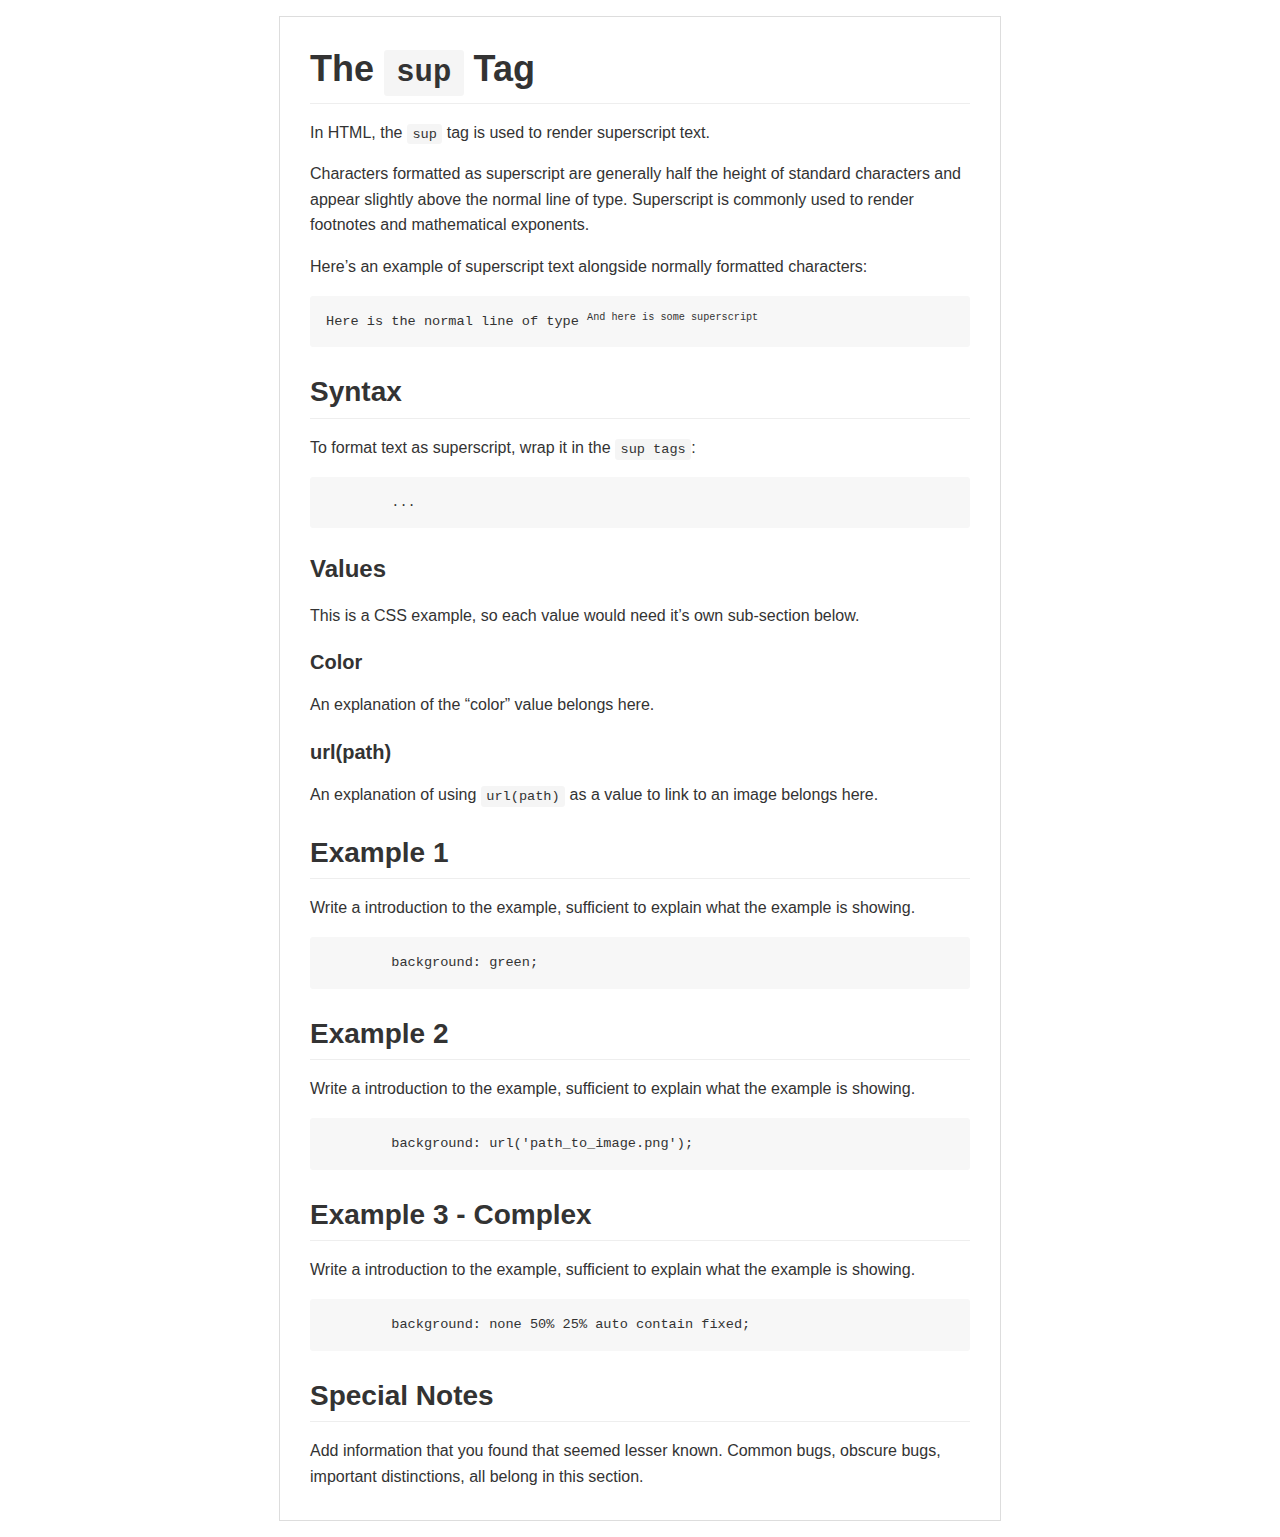
==== team-project-2-encyclopedia-entries/apt-vine-snake-entry-2.html @ 9e6259c0 "Test commit" ====
<!DOCTYPE html><html><head><meta charset="utf-8"><style>body {
  width: 45em;
  border: 1px solid #ddd;
  outline: 1300px solid #fff;
  margin: 16px auto;
}

body .markdown-body
{
  padding: 30px;
}

@font-face {
  font-family: fontawesome-mini;
  src: url([data-uri]) format('woff');
}

@font-face {
  font-family: octicons-anchor;
  src: url([data-uri]) format('woff');
}

.markdown-body {
  font-family: sans-serif;
  -ms-text-size-adjust: 100%;
  -webkit-text-size-adjust: 100%;
  color: #333333;
  overflow: hidden;
  font-family: "Helvetica Neue", Helvetica, "Segoe UI", Arial, freesans, sans-serif;
  font-size: 16px;
  line-height: 1.6;
  word-wrap: break-word;
}

.markdown-body a {
  background: transparent;
}

.markdown-body a:active,
.markdown-body a:hover {
  outline: 0;
}

.markdown-body b,
.markdown-body strong {
  font-weight: bold;
}

.markdown-body mark {
  background: #ff0;
  color: #000;
  font-style: italic;
  font-weight: bold;
}

.markdown-body sub,
.markdown-body sup {
  font-size: 75%;
  line-height: 0;
  position: relative;
  vertical-align: baseline;
}
.markdown-body sup {
  top: -0.5em;
}
.markdown-body sub {
  bottom: -0.25em;
}

.markdown-body h1 {
  font-size: 2em;
  margin: 0.67em 0;
}

.markdown-body img {
  border: 0;
}

.markdown-body hr {
  -moz-box-sizing: content-box;
  box-sizing: content-box;
  height: 0;
}

.markdown-body pre {
  overflow: auto;
}

.markdown-body code,
.markdown-body kbd,
.markdown-body pre,
.markdown-body samp {
  font-family: monospace, monospace;
  font-size: 1em;
}

.markdown-body input {
  color: inherit;
  font: inherit;
  margin: 0;
}

.markdown-body html input[disabled] {
  cursor: default;
}

.markdown-body input {
  line-height: normal;
}

.markdown-body input[type="checkbox"] {
  box-sizing: border-box;
  padding: 0;
}

.markdown-body table {
  border-collapse: collapse;
  border-spacing: 0;
}

.markdown-body td,
.markdown-body th {
  padding: 0;
}

.markdown-body .codehilitetable {
  border: 0;
  border-spacing: 0;
}

.markdown-body .codehilitetable tr {
  border: 0;
}

.markdown-body .codehilitetable pre,
.markdown-body .codehilitetable div.codehilite {
  margin: 0;
}

.markdown-body .linenos,
.markdown-body .code,
.markdown-body .codehilitetable td {
  border: 0;
  padding: 0;
}

.markdown-body td:not(.linenos) .linenodiv {
  padding: 0 !important;
}

.markdown-body .code {
  width: 100%;
}

.markdown-body .linenos div pre,
.markdown-body .linenodiv pre,
.markdown-body .linenodiv {
  border: 0;
  -webkit-border-radius: 0;
  -moz-border-radius: 0;
  border-radius: 0;
  -webkit-border-top-left-radius: 3px;
  -webkit-border-bottom-left-radius: 3px;
  -moz-border-radius-topleft: 3px;
  -moz-border-radius-bottomleft: 3px;
  border-top-left-radius: 3px;
  border-bottom-left-radius: 3px;
}

.markdown-body .code div pre,
.markdown-body .code div {
  border: 0;
  -webkit-border-radius: 0;
  -moz-border-radius: 0;
  border-radius: 0;
  -webkit-border-top-right-radius: 3px;
  -webkit-border-bottom-right-radius: 3px;
  -moz-border-radius-topright: 3px;
  -moz-border-radius-bottomright: 3px;
  border-top-right-radius: 3px;
  border-bottom-right-radius: 3px;
}

.markdown-body * {
  -moz-box-sizing: border-box;
  box-sizing: border-box;
}

.markdown-body input {
  font: 13px Helvetica, arial, freesans, clean, sans-serif, "Segoe UI Emoji", "Segoe UI Symbol";
  line-height: 1.4;
}

.markdown-body a {
  color: #4183c4;
  text-decoration: none;
}

.markdown-body a:hover,
.markdown-body a:focus,
.markdown-body a:active {
  text-decoration: underline;
}

.markdown-body hr {
  height: 0;
  margin: 15px 0;
  overflow: hidden;
  background: transparent;
  border: 0;
  border-bottom: 1px solid #ddd;
}

.markdown-body hr:before,
.markdown-body hr:after {
  display: table;
  content: " ";
}

.markdown-body hr:after {
  clear: both;
}

.markdown-body h1,
.markdown-body h2,
.markdown-body h3,
.markdown-body h4,
.markdown-body h5,
.markdown-body h6 {
  margin-top: 15px;
  margin-bottom: 15px;
  line-height: 1.1;
}

.markdown-body h1 {
  font-size: 30px;
}

.markdown-body h2 {
  font-size: 21px;
}

.markdown-body h3 {
  font-size: 16px;
}

.markdown-body h4 {
  font-size: 14px;
}

.markdown-body h5 {
  font-size: 12px;
}

.markdown-body h6 {
  font-size: 11px;
}

.markdown-body blockquote {
  margin: 0;
}

.markdown-body ul,
.markdown-body ol {
  padding: 0;
  margin-top: 0;
  margin-bottom: 0;
}

.markdown-body ol ol,
.markdown-body ul ol {
  list-style-type: lower-roman;
}

.markdown-body ul ul ol,
.markdown-body ul ol ol,
.markdown-body ol ul ol,
.markdown-body ol ol ol {
  list-style-type: lower-alpha;
}

.markdown-body dd {
  margin-left: 0;
}

.markdown-body code,
.markdown-body pre,
.markdown-body samp {
  font-family: Consolas, "Liberation Mono", Menlo, Courier, monospace;
  font-size: 12px;
}

.markdown-body pre {
  margin-top: 0;
  margin-bottom: 0;
}

.markdown-body kbd {
  background-color: #e7e7e7;
  background-image: -moz-linear-gradient(#fefefe, #e7e7e7);
  background-image: -webkit-linear-gradient(#fefefe, #e7e7e7);
  background-image: linear-gradient(#fefefe, #e7e7e7);
  background-repeat: repeat-x;
  border-radius: 2px;
  border: 1px solid #cfcfcf;
  color: #000;
  padding: 3px 5px;
  line-height: 10px;
  font: 11px Consolas, "Liberation Mono", Menlo, Courier, monospace;
  display: inline-block;
}

.markdown-body>*:first-child {
  margin-top: 0 !important;
}

.markdown-body>*:last-child {
  margin-bottom: 0 !important;
}

.markdown-body .headeranchor-link {
  position: absolute;
  top: 0;
  bottom: 0;
  left: 0;
  display: block;
  padding-right: 6px;
  padding-left: 30px;
  margin-left: -30px;
}

.markdown-body .headeranchor-link:focus {
  outline: none;
}

.markdown-body h1,
.markdown-body h2,
.markdown-body h3,
.markdown-body h4,
.markdown-body h5,
.markdown-body h6 {
  position: relative;
  margin-top: 1em;
  margin-bottom: 16px;
  font-weight: bold;
  line-height: 1.4;
}

.markdown-body h1 .headeranchor,
.markdown-body h2 .headeranchor,
.markdown-body h3 .headeranchor,
.markdown-body h4 .headeranchor,
.markdown-body h5 .headeranchor,
.markdown-body h6 .headeranchor {
  display: none;
  color: #000;
  vertical-align: middle;
}

.markdown-body h1:hover .headeranchor-link,
.markdown-body h2:hover .headeranchor-link,
.markdown-body h3:hover .headeranchor-link,
.markdown-body h4:hover .headeranchor-link,
.markdown-body h5:hover .headeranchor-link,
.markdown-body h6:hover .headeranchor-link {
  height: 1em;
  padding-left: 8px;
  margin-left: -30px;
  line-height: 1;
  text-decoration: none;
}

.markdown-body h1:hover .headeranchor-link .headeranchor,
.markdown-body h2:hover .headeranchor-link .headeranchor,
.markdown-body h3:hover .headeranchor-link .headeranchor,
.markdown-body h4:hover .headeranchor-link .headeranchor,
.markdown-body h5:hover .headeranchor-link .headeranchor,
.markdown-body h6:hover .headeranchor-link .headeranchor {
  display: inline-block;
}

.markdown-body h1 {
  padding-bottom: 0.3em;
  font-size: 2.25em;
  line-height: 1.2;
  border-bottom: 1px solid #eee;
}

.markdown-body h2 {
  padding-bottom: 0.3em;
  font-size: 1.75em;
  line-height: 1.225;
  border-bottom: 1px solid #eee;
}

.markdown-body h3 {
  font-size: 1.5em;
  line-height: 1.43;
}

.markdown-body h4 {
  font-size: 1.25em;
}

.markdown-body h5 {
  font-size: 1em;
}

.markdown-body h6 {
  font-size: 1em;
  color: #777;
}

.markdown-body p,
.markdown-body blockquote,
.markdown-body ul,
.markdown-body ol,
.markdown-body dl,
.markdown-body table,
.markdown-body pre,
.markdown-body .admonition {
  margin-top: 0;
  margin-bottom: 16px;
}

.markdown-body hr {
  height: 4px;
  padding: 0;
  margin: 16px 0;
  background-color: #e7e7e7;
  border: 0 none;
}

.markdown-body ul,
.markdown-body ol {
  padding-left: 2em;
}

.markdown-body ul ul,
.markdown-body ul ol,
.markdown-body ol ol,
.markdown-body ol ul {
  margin-top: 0;
  margin-bottom: 0;
}

.markdown-body li>p {
  margin-top: 16px;
}

.markdown-body dl {
  padding: 0;
}

.markdown-body dl dt {
  padding: 0;
  margin-top: 16px;
  font-size: 1em;
  font-style: italic;
  font-weight: bold;
}

.markdown-body dl dd {
  padding: 0 16px;
  margin-bottom: 16px;
}

.markdown-body blockquote {
  padding: 0 15px;
  color: #777;
  border-left: 4px solid #ddd;
}

.markdown-body blockquote>:first-child {
  margin-top: 0;
}

.markdown-body blockquote>:last-child {
  margin-bottom: 0;
}

.markdown-body table {
  display: block;
  width: 100%;
  overflow: auto;
  word-break: normal;
  word-break: keep-all;
}

.markdown-body table th {
  font-weight: bold;
}

.markdown-body table th,
.markdown-body table td {
  padding: 6px 13px;
  border: 1px solid #ddd;
}

.markdown-body table tr {
  background-color: #fff;
  border-top: 1px solid #ccc;
}

.markdown-body table tr:nth-child(2n) {
  background-color: #f8f8f8;
}

.markdown-body img {
  max-width: 100%;
  -moz-box-sizing: border-box;
  box-sizing: border-box;
}

.markdown-body code,
.markdown-body samp {
  padding: 0;
  padding-top: 0.2em;
  padding-bottom: 0.2em;
  margin: 0;
  font-size: 85%;
  background-color: rgba(0,0,0,0.04);
  border-radius: 3px;
}

.markdown-body code:before,
.markdown-body code:after {
  letter-spacing: -0.2em;
  content: "\00a0";
}

.markdown-body pre>code {
  padding: 0;
  margin: 0;
  font-size: 100%;
  word-break: normal;
  white-space: pre;
  background: transparent;
  border: 0;
}

.markdown-body .codehilite {
  margin-bottom: 16px;
}

.markdown-body .codehilite pre,
.markdown-body pre {
  padding: 16px;
  overflow: auto;
  font-size: 85%;
  line-height: 1.45;
  background-color: #f7f7f7;
  border-radius: 3px;
}

.markdown-body .codehilite pre {
  margin-bottom: 0;
  word-break: normal;
}

.markdown-body pre {
  word-wrap: normal;
}

.markdown-body pre code {
  display: inline;
  max-width: initial;
  padding: 0;
  margin: 0;
  overflow: initial;
  line-height: inherit;
  word-wrap: normal;
  background-color: transparent;
  border: 0;
}

.markdown-body pre code:before,
.markdown-body pre code:after {
  content: normal;
}

/* Admonition */
.markdown-body .admonition {
  -webkit-border-radius: 3px;
  -moz-border-radius: 3px;
  position: relative;
  border-radius: 3px;
  border: 1px solid #e0e0e0;
  border-left: 6px solid #333;
  padding: 10px 10px 10px 30px;
}

.markdown-body .admonition table {
  color: #333;
}

.markdown-body .admonition p {
  padding: 0;
}

.markdown-body .admonition-title {
  font-weight: bold;
  margin: 0;
}

.markdown-body .admonition>.admonition-title {
  color: #333;
}

.markdown-body .attention>.admonition-title {
  color: #a6d796;
}

.markdown-body .caution>.admonition-title {
  color: #d7a796;
}

.markdown-body .hint>.admonition-title {
  color: #96c6d7;
}

.markdown-body .danger>.admonition-title {
  color: #c25f77;
}

.markdown-body .question>.admonition-title {
  color: #96a6d7;
}

.markdown-body .note>.admonition-title {
  color: #d7c896;
}

.markdown-body .admonition:before,
.markdown-body .attention:before,
.markdown-body .caution:before,
.markdown-body .hint:before,
.markdown-body .danger:before,
.markdown-body .question:before,
.markdown-body .note:before {
  font: normal normal 16px fontawesome-mini;
  -moz-osx-font-smoothing: grayscale;
  -webkit-user-select: none;
  -moz-user-select: none;
  -ms-user-select: none;
  user-select: none;
  line-height: 1.5;
  color: #333;
  position: absolute;
  left: 0;
  top: 0;
  padding-top: 10px;
  padding-left: 10px;
}

.markdown-body .admonition:before {
  content: "\f056\00a0";
  color: 333;
}

.markdown-body .attention:before {
  content: "\f058\00a0";
  color: #a6d796;
}

.markdown-body .caution:before {
  content: "\f06a\00a0";
  color: #d7a796;
}

.markdown-body .hint:before {
  content: "\f05a\00a0";
  color: #96c6d7;
}

.markdown-body .danger:before {
  content: "\f057\00a0";
  color: #c25f77;
}

.markdown-body .question:before {
  content: "\f059\00a0";
  color: #96a6d7;
}

.markdown-body .note:before {
  content: "\f040\00a0";
  color: #d7c896;
}

.markdown-body .admonition::after {
  content: normal;
}

.markdown-body .attention {
  border-left: 6px solid #a6d796;
}

.markdown-body .caution {
  border-left: 6px solid #d7a796;
}

.markdown-body .hint {
  border-left: 6px solid #96c6d7;
}

.markdown-body .danger {
  border-left: 6px solid #c25f77;
}

.markdown-body .question {
  border-left: 6px solid #96a6d7;
}

.markdown-body .note {
  border-left: 6px solid #d7c896;
}

.markdown-body .admonition>*:first-child {
  margin-top: 0 !important;
}

.markdown-body .admonition>*:last-child {
  margin-bottom: 0 !important;
}

/* progress bar*/
.markdown-body .progress {
  display: block;
  width: 300px;
  margin: 10px 0;
  height: 24px;
  -webkit-border-radius: 3px;
  -moz-border-radius: 3px;
  border-radius: 3px;
  background-color: #ededed;
  position: relative;
  box-shadow: inset -1px 1px 3px rgba(0, 0, 0, .1);
}

.markdown-body .progress-label {
  position: absolute;
  text-align: center;
  font-weight: bold;
  width: 100%; margin: 0;
  line-height: 24px;
  color: #333;
  text-shadow: 1px 1px 0 #fefefe, -1px -1px 0 #fefefe, -1px 1px 0 #fefefe, 1px -1px 0 #fefefe, 0 1px 0 #fefefe, 0 -1px 0 #fefefe, 1px 0 0 #fefefe, -1px 0 0 #fefefe, 1px 1px 2px #000;
  -webkit-font-smoothing: antialiased !important;
  white-space: nowrap;
  overflow: hidden;
}

.markdown-body .progress-bar {
  height: 24px;
  float: left;
  -webkit-border-radius: 3px;
  -moz-border-radius: 3px;
  border-radius: 3px;
  background-color: #96c6d7;
  box-shadow: inset 0 1px 0 rgba(255, 255, 255, .5), inset 0 -1px 0 rgba(0, 0, 0, .1);
  background-size: 30px 30px;
  background-image: -webkit-linear-gradient(
    135deg, rgba(255, 255, 255, .4) 27%,
    transparent 27%,
    transparent 52%, rgba(255, 255, 255, .4) 52%,
    rgba(255, 255, 255, .4) 77%,
    transparent 77%, transparent
  );
  background-image: -moz-linear-gradient(
    135deg,
    rgba(255, 255, 255, .4) 27%, transparent 27%,
    transparent 52%, rgba(255, 255, 255, .4) 52%,
    rgba(255, 255, 255, .4) 77%, transparent 77%,
    transparent
  );
  background-image: -ms-linear-gradient(
    135deg,
    rgba(255, 255, 255, .4) 27%, transparent 27%,
    transparent 52%, rgba(255, 255, 255, .4) 52%,
    rgba(255, 255, 255, .4) 77%, transparent 77%,
    transparent
  );
  background-image: -o-linear-gradient(
    135deg,
    rgba(255, 255, 255, .4) 27%, transparent 27%,
    transparent 52%, rgba(255, 255, 255, .4) 52%,
    rgba(255, 255, 255, .4) 77%, transparent 77%,
    transparent
  );
  background-image: linear-gradient(
    135deg,
    rgba(255, 255, 255, .4) 27%, transparent 27%,
    transparent 52%, rgba(255, 255, 255, .4) 52%,
    rgba(255, 255, 255, .4) 77%, transparent 77%,
    transparent
  );
}

.markdown-body .progress-100plus .progress-bar {
  background-color: #a6d796;
}

.markdown-body .progress-80plus .progress-bar {
  background-color: #c6d796;
}

.markdown-body .progress-60plus .progress-bar {
  background-color: #d7c896;
}

.markdown-body .progress-40plus .progress-bar {
  background-color: #d7a796;
}

.markdown-body .progress-20plus .progress-bar {
  background-color: #d796a6;
}

.markdown-body .progress-0plus .progress-bar {
  background-color: #c25f77;
}

.markdown-body .candystripe-animate .progress-bar{
  -webkit-animation: animate-stripes 3s linear infinite;
  -moz-animation: animate-stripes 3s linear infinite;
  animation: animate-stripes 3s linear infinite;
}

@-webkit-keyframes animate-stripes {
  0% {
    background-position: 0 0;
  }

  100% {
    background-position: 60px 0;
  }
}

@-moz-keyframes animate-stripes {
  0% {
    background-position: 0 0;
  }

  100% {
    background-position: 60px 0;
  }
}

@keyframes animate-stripes {
  0% {
    background-position: 0 0;
  }

  100% {
    background-position: 60px 0;
  }
}

.markdown-body .gloss .progress-bar {
  box-shadow:
    inset 0 4px 12px rgba(255, 255, 255, .7),
    inset 0 -12px 0 rgba(0, 0, 0, .05);
}

/* Multimarkdown Critic Blocks */
.markdown-body .critic_mark {
  background: #ff0;
}

.markdown-body .critic_delete {
  color: #c82829;
  text-decoration: line-through;
}

.markdown-body .critic_insert {
  color: #718c00 ;
  text-decoration: underline;
}

.markdown-body .critic_comment {
  color: #8e908c;
  font-style: italic;
}

.markdown-body .headeranchor {
  font: normal normal 16px octicons-anchor;
  line-height: 1;
  display: inline-block;
  text-decoration: none;
  -webkit-font-smoothing: antialiased;
  -moz-osx-font-smoothing: grayscale;
  -webkit-user-select: none;
  -moz-user-select: none;
  -ms-user-select: none;
  user-select: none;
}

.headeranchor:before {
  content: '\f05c';
}

.markdown-body .task-list-item {
  list-style-type: none;
}

.markdown-body .task-list-item+.task-list-item {
  margin-top: 3px;
}

.markdown-body .task-list-item input {
  margin: 0 4px 0.25em -20px;
  vertical-align: middle;
}

/* Media */
@media only screen and (min-width: 480px) {
  .markdown-body {
    font-size:14px;
  }
}

@media only screen and (min-width: 768px) {
  .markdown-body {
    font-size:16px;
  }
}

@media print {
  .markdown-body * {
    background: transparent !important;
    color: black !important;
    filter:none !important;
    -ms-filter: none !important;
  }

  .markdown-body {
    font-size:12pt;
    max-width:100%;
    outline:none;
    border: 0;
  }

  .markdown-body a,
  .markdown-body a:visited {
    text-decoration: underline;
  }

  .markdown-body .headeranchor-link {
    display: none;
  }

  .markdown-body a[href]:after {
    content: " (" attr(href) ")";
  }

  .markdown-body abbr[title]:after {
    content: " (" attr(title) ")";
  }

  .markdown-body .ir a:after,
  .markdown-body a[href^="javascript:"]:after,
  .markdown-body a[href^="#"]:after {
    content: "";
  }

  .markdown-body pre {
    white-space: pre;
    white-space: pre-wrap;
    word-wrap: break-word;
  }

  .markdown-body pre,
  .markdown-body blockquote {
    border: 1px solid #999;
    padding-right: 1em;
    page-break-inside: avoid;
  }

  .markdown-body .progress,
  .markdown-body .progress-bar {
    -moz-box-shadow: none;
    -webkit-box-shadow: none;
    box-shadow: none;
  }

  .markdown-body .progress {
    border: 1px solid #ddd;
  }

  .markdown-body .progress-bar {
    height: 22px;
    border-right: 1px solid #ddd;
  }

  .markdown-body tr,
  .markdown-body img {
    page-break-inside: avoid;
  }

  .markdown-body img {
    max-width: 100% !important;
  }

  .markdown-body p,
  .markdown-body h2,
  .markdown-body h3 {
    orphans: 3;
    widows: 3;
  }

  .markdown-body h2,
  .markdown-body h3 {
    page-break-after: avoid;
  }
}
</style><title>apt-vine-snake-entry-2</title></head><body><article class="markdown-body"><h1 id="the-sup-tag"><a name="user-content-the-sup-tag" href="#the-sup-tag" class="headeranchor-link" aria-hidden="true"><span class="headeranchor"></span></a>The <code>sup</code> Tag</h1>
<p>In HTML, the <code>sup</code> tag is used to render superscript text.</p>
<p>Characters formatted as superscript are generally half the height of standard characters and appear slightly above the normal line of type. Superscript is commonly used to render footnotes and mathematical exponents.</p>
<p>Here&rsquo;s an example of superscript text alongside normally formatted characters:<br />
<pre>Here is the normal line of type <sup>And here is some superscript</pre></p>
<h2 id="syntax"><a name="user-content-syntax" href="#syntax" class="headeranchor-link" aria-hidden="true"><span class="headeranchor"></span></a>Syntax</h2>
<p>To format text as superscript, wrap it in the <code>sup tags</code>:</p>
<pre><code>        ...
</code></pre>

<h3 id="values"><a name="user-content-values" href="#values" class="headeranchor-link" aria-hidden="true"><span class="headeranchor"></span></a>Values</h3>
<p>This is a CSS example, so each value would need it&rsquo;s own sub-section below.</p>
<h4 id="color"><a name="user-content-color" href="#color" class="headeranchor-link" aria-hidden="true"><span class="headeranchor"></span></a>Color</h4>
<p>An explanation of the &ldquo;color&rdquo; value belongs here.</p>
<h4 id="urlpath"><a name="user-content-urlpath" href="#urlpath" class="headeranchor-link" aria-hidden="true"><span class="headeranchor"></span></a>url(path)</h4>
<p>An explanation of using <code>url(path)</code> as a value to link to an image belongs here.</p>
<h2 id="example-1"><a name="user-content-example-1" href="#example-1" class="headeranchor-link" aria-hidden="true"><span class="headeranchor"></span></a>Example 1</h2>
<p>Write a introduction to the example, sufficient to explain what the example is showing.</p>
<pre><code>        background: green;
</code></pre>

<h2 id="example-2"><a name="user-content-example-2" href="#example-2" class="headeranchor-link" aria-hidden="true"><span class="headeranchor"></span></a>Example 2</h2>
<p>Write a introduction to the example, sufficient to explain what the example is showing.</p>
<pre><code>        background: url('path_to_image.png');
</code></pre>

<h2 id="example-3-complex"><a name="user-content-example-3-complex" href="#example-3-complex" class="headeranchor-link" aria-hidden="true"><span class="headeranchor"></span></a>Example 3 - Complex</h2>
<p>Write a introduction to the example, sufficient to explain what the example is showing.</p>
<pre><code>        background: none 50% 25% auto contain fixed;
</code></pre>

<h2 id="special-notes"><a name="user-content-special-notes" href="#special-notes" class="headeranchor-link" aria-hidden="true"><span class="headeranchor"></span></a>Special Notes</h2>
<p>Add information that you found that seemed lesser known. Common bugs, obscure bugs, important distinctions, all belong in this section.</p></article></body></html>
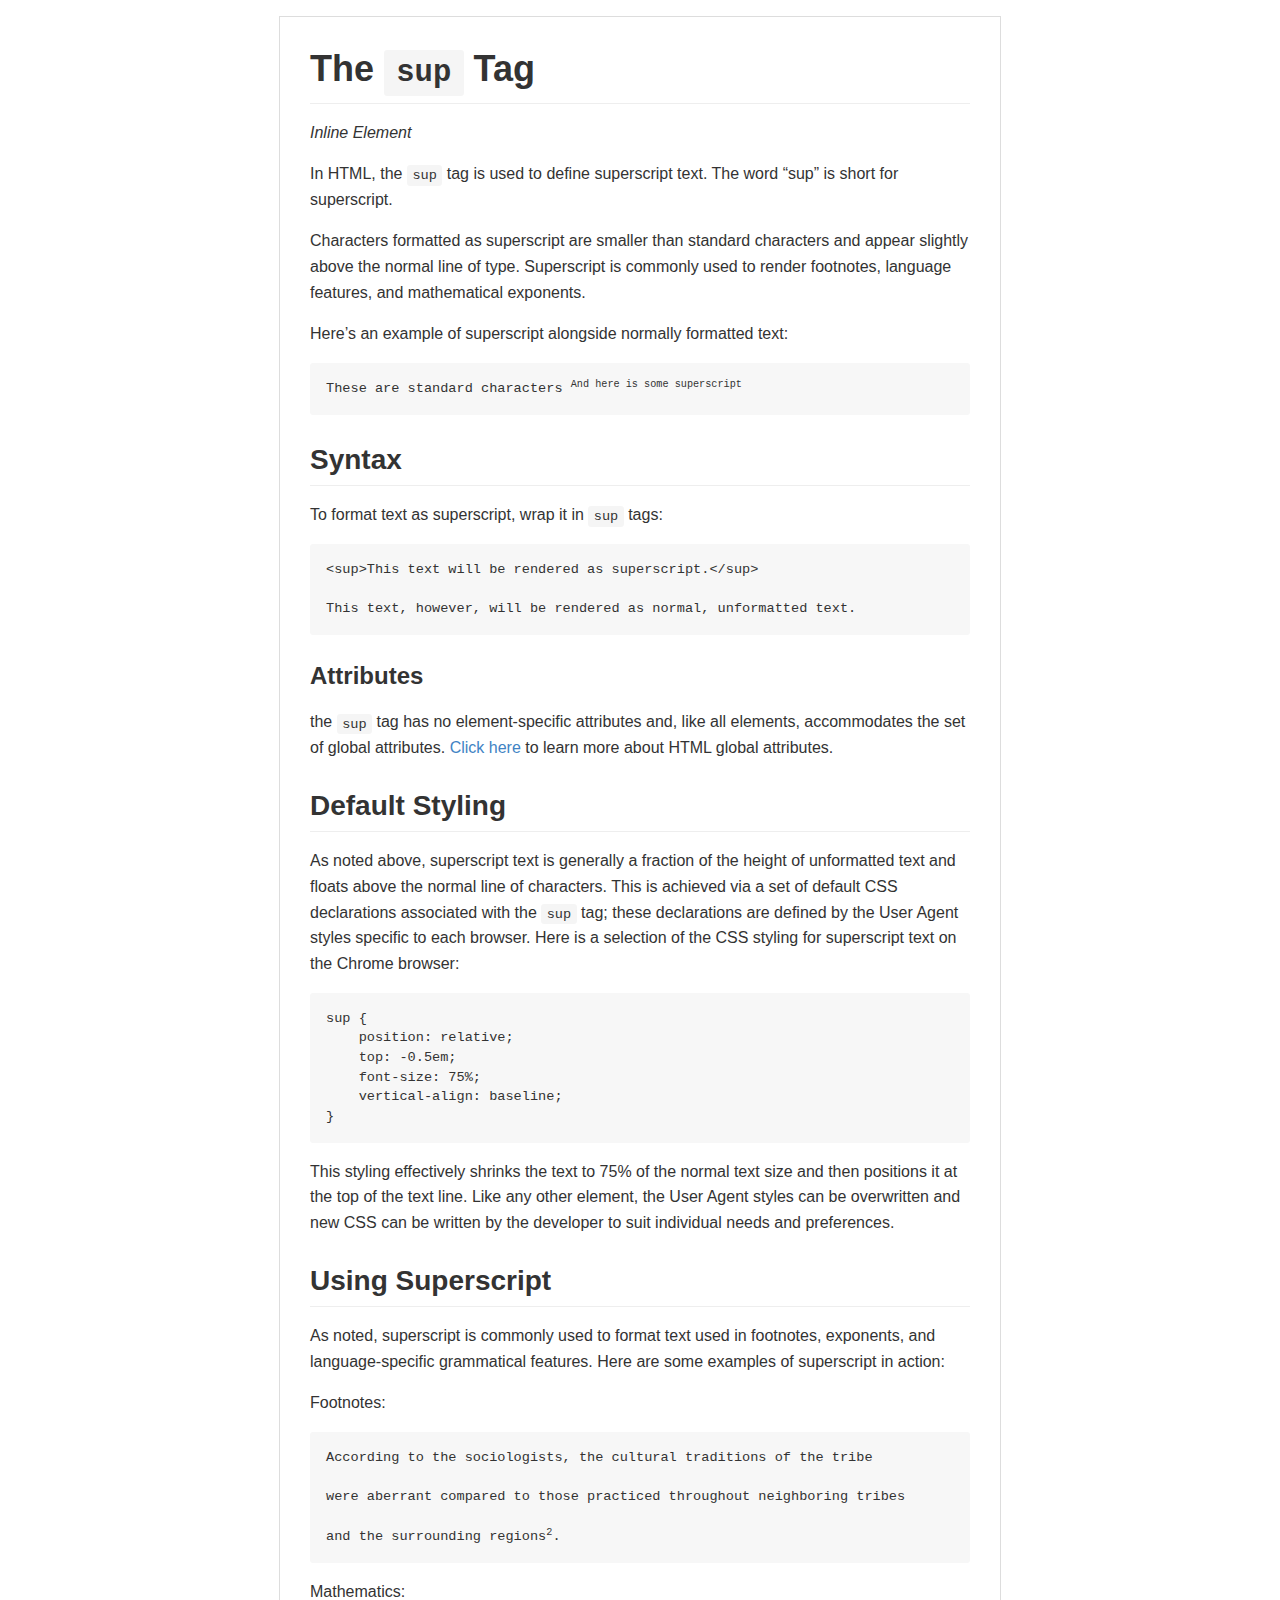
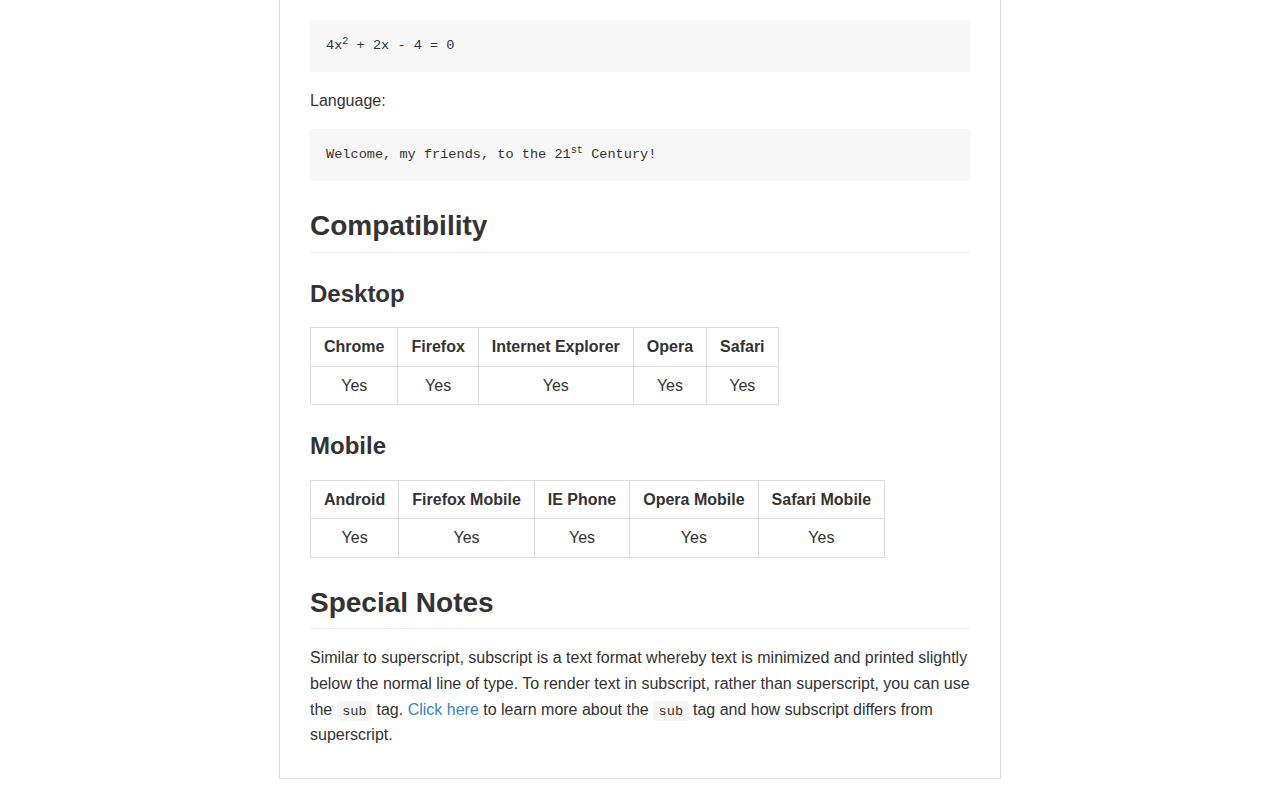
==== commit b44d7bf5: "Refine HTML and start on the CSS" ====
--- a/team-project-2-encyclopedia-entries/apt-vine-snake-entry-2.html
+++ b/team-project-2-encyclopedia-entries/apt-vine-snake-entry-2.html
@@ -1015,35 +1015,83 @@
   }
 }
 </style><title>apt-vine-snake-entry-2</title></head><body><article class="markdown-body"><h1 id="the-sup-tag"><a name="user-content-the-sup-tag" href="#the-sup-tag" class="headeranchor-link" aria-hidden="true"><span class="headeranchor"></span></a>The <code>sup</code> Tag</h1>
-<p>In HTML, the <code>sup</code> tag is used to render superscript text.</p>
-<p>Characters formatted as superscript are generally half the height of standard characters and appear slightly above the normal line of type. Superscript is commonly used to render footnotes and mathematical exponents.</p>
-<p>Here&rsquo;s an example of superscript text alongside normally formatted characters:<br />
-<pre>Here is the normal line of type <sup>And here is some superscript</pre></p>
+<p><em>Inline Element</em></p>
+<p>In HTML, the <code>sup</code> tag is used to define superscript text. The word &ldquo;sup&rdquo; is short for superscript.</p>
+<p>Characters formatted as superscript are smaller than standard characters and appear slightly above the normal line of type. Superscript is commonly used to render footnotes, language features, and mathematical exponents.</p>
+<p>Here&rsquo;s an example of superscript alongside normally formatted text:<br />
+<pre>These are standard characters <sup>And here is some superscript</pre></p>
 <h2 id="syntax"><a name="user-content-syntax" href="#syntax" class="headeranchor-link" aria-hidden="true"><span class="headeranchor"></span></a>Syntax</h2>
-<p>To format text as superscript, wrap it in the <code>sup tags</code>:</p>
-<pre><code>        ...
+<p>To format text as superscript, wrap it in <code>sup</code> tags:</p>
+<pre><code>&lt;sup&gt;This text will be rendered as superscript.&lt;/sup&gt;
+
+This text, however, will be rendered as normal, unformatted text.
 </code></pre>
 
-<h3 id="values"><a name="user-content-values" href="#values" class="headeranchor-link" aria-hidden="true"><span class="headeranchor"></span></a>Values</h3>
-<p>This is a CSS example, so each value would need it&rsquo;s own sub-section below.</p>
-<h4 id="color"><a name="user-content-color" href="#color" class="headeranchor-link" aria-hidden="true"><span class="headeranchor"></span></a>Color</h4>
-<p>An explanation of the &ldquo;color&rdquo; value belongs here.</p>
-<h4 id="urlpath"><a name="user-content-urlpath" href="#urlpath" class="headeranchor-link" aria-hidden="true"><span class="headeranchor"></span></a>url(path)</h4>
-<p>An explanation of using <code>url(path)</code> as a value to link to an image belongs here.</p>
-<h2 id="example-1"><a name="user-content-example-1" href="#example-1" class="headeranchor-link" aria-hidden="true"><span class="headeranchor"></span></a>Example 1</h2>
-<p>Write a introduction to the example, sufficient to explain what the example is showing.</p>
-<pre><code>        background: green;
+<h3 id="attributes"><a name="user-content-attributes" href="#attributes" class="headeranchor-link" aria-hidden="true"><span class="headeranchor"></span></a>Attributes</h3>
+<p>the <code>sup</code> tag has no element-specific attributes and, like all elements, accommodates the set of global attributes. <a href="#">Click here</a> to learn more about HTML global attributes.</p>
+<h2 id="default-styling"><a name="user-content-default-styling" href="#default-styling" class="headeranchor-link" aria-hidden="true"><span class="headeranchor"></span></a>Default Styling</h2>
+<p>As noted above, superscript text is generally a fraction of the height of unformatted text and floats above the normal line of characters. This is achieved via a set of default CSS declarations associated with the <code>sup</code> tag; these declarations are defined by the User Agent styles specific to each browser. Here is a selection of the CSS styling for superscript text on the Chrome browser:</p>
+<pre><code>sup {
+    position: relative;
+    top: -0.5em;
+    font-size: 75%;
+    vertical-align: baseline;
+}
 </code></pre>
 
-<h2 id="example-2"><a name="user-content-example-2" href="#example-2" class="headeranchor-link" aria-hidden="true"><span class="headeranchor"></span></a>Example 2</h2>
-<p>Write a introduction to the example, sufficient to explain what the example is showing.</p>
-<pre><code>        background: url('path_to_image.png');
-</code></pre>
-
-<h2 id="example-3-complex"><a name="user-content-example-3-complex" href="#example-3-complex" class="headeranchor-link" aria-hidden="true"><span class="headeranchor"></span></a>Example 3 - Complex</h2>
-<p>Write a introduction to the example, sufficient to explain what the example is showing.</p>
-<pre><code>        background: none 50% 25% auto contain fixed;
-</code></pre>
-
+<p>This styling effectively shrinks the text to 75% of the normal text size and then positions it at the top of the text line. Like any other element, the User Agent styles can be overwritten and new CSS can be written by the developer to suit individual needs and preferences.</p>
+<h2 id="using-superscript"><a name="user-content-using-superscript" href="#using-superscript" class="headeranchor-link" aria-hidden="true"><span class="headeranchor"></span></a>Using Superscript</h2>
+<p>As noted, superscript is commonly used to format text used in footnotes, exponents, and language-specific grammatical features. Here are some examples of superscript in action:</p>
+<p>Footnotes:<br />
+<pre>According to the sociologists, the cultural traditions of the tribe<br />
+were aberrant compared to those practiced throughout neighboring tribes<br />
+and the surrounding regions<sup>2</sup>.</pre></p>
+<p>Mathematics:<br />
+<pre>4x<sup>2</sup> + 2x - 4 = 0</pre></p>
+<p>Language:<br />
+<pre>Welcome, my friends, to the 21<sup>st</sup> Century!</pre></p>
+<h2 id="compatibility"><a name="user-content-compatibility" href="#compatibility" class="headeranchor-link" aria-hidden="true"><span class="headeranchor"></span></a>Compatibility</h2>
+<h3 id="desktop"><a name="user-content-desktop" href="#desktop" class="headeranchor-link" aria-hidden="true"><span class="headeranchor"></span></a>Desktop</h3>
+<table>
+<thead>
+<tr>
+<th align="center">Chrome</th>
+<th align="center">Firefox</th>
+<th align="center">Internet Explorer</th>
+<th align="center">Opera</th>
+<th align="center">Safari</th>
+</tr>
+</thead>
+<tbody>
+<tr>
+<td align="center">Yes</td>
+<td align="center">Yes</td>
+<td align="center">Yes</td>
+<td align="center">Yes</td>
+<td align="center">Yes</td>
+</tr>
+</tbody>
+</table>
+<h3 id="mobile"><a name="user-content-mobile" href="#mobile" class="headeranchor-link" aria-hidden="true"><span class="headeranchor"></span></a>Mobile</h3>
+<table>
+<thead>
+<tr>
+<th align="center">Android</th>
+<th align="center">Firefox Mobile</th>
+<th align="center">IE Phone</th>
+<th align="center">Opera Mobile</th>
+<th align="center">Safari Mobile</th>
+</tr>
+</thead>
+<tbody>
+<tr>
+<td align="center">Yes</td>
+<td align="center">Yes</td>
+<td align="center">Yes</td>
+<td align="center">Yes</td>
+<td align="center">Yes</td>
+</tr>
+</tbody>
+</table>
 <h2 id="special-notes"><a name="user-content-special-notes" href="#special-notes" class="headeranchor-link" aria-hidden="true"><span class="headeranchor"></span></a>Special Notes</h2>
-<p>Add information that you found that seemed lesser known. Common bugs, obscure bugs, important distinctions, all belong in this section.</p></article></body></html>+<p>Similar to superscript, subscript is a text format whereby text is minimized and printed slightly below the normal line of type. To render text in subscript, rather than superscript, you can use the <code>sub</code> tag. <a href="#">Click here</a> to learn more about the <code>sub</code> tag and how subscript differs from superscript.</p></article></body></html>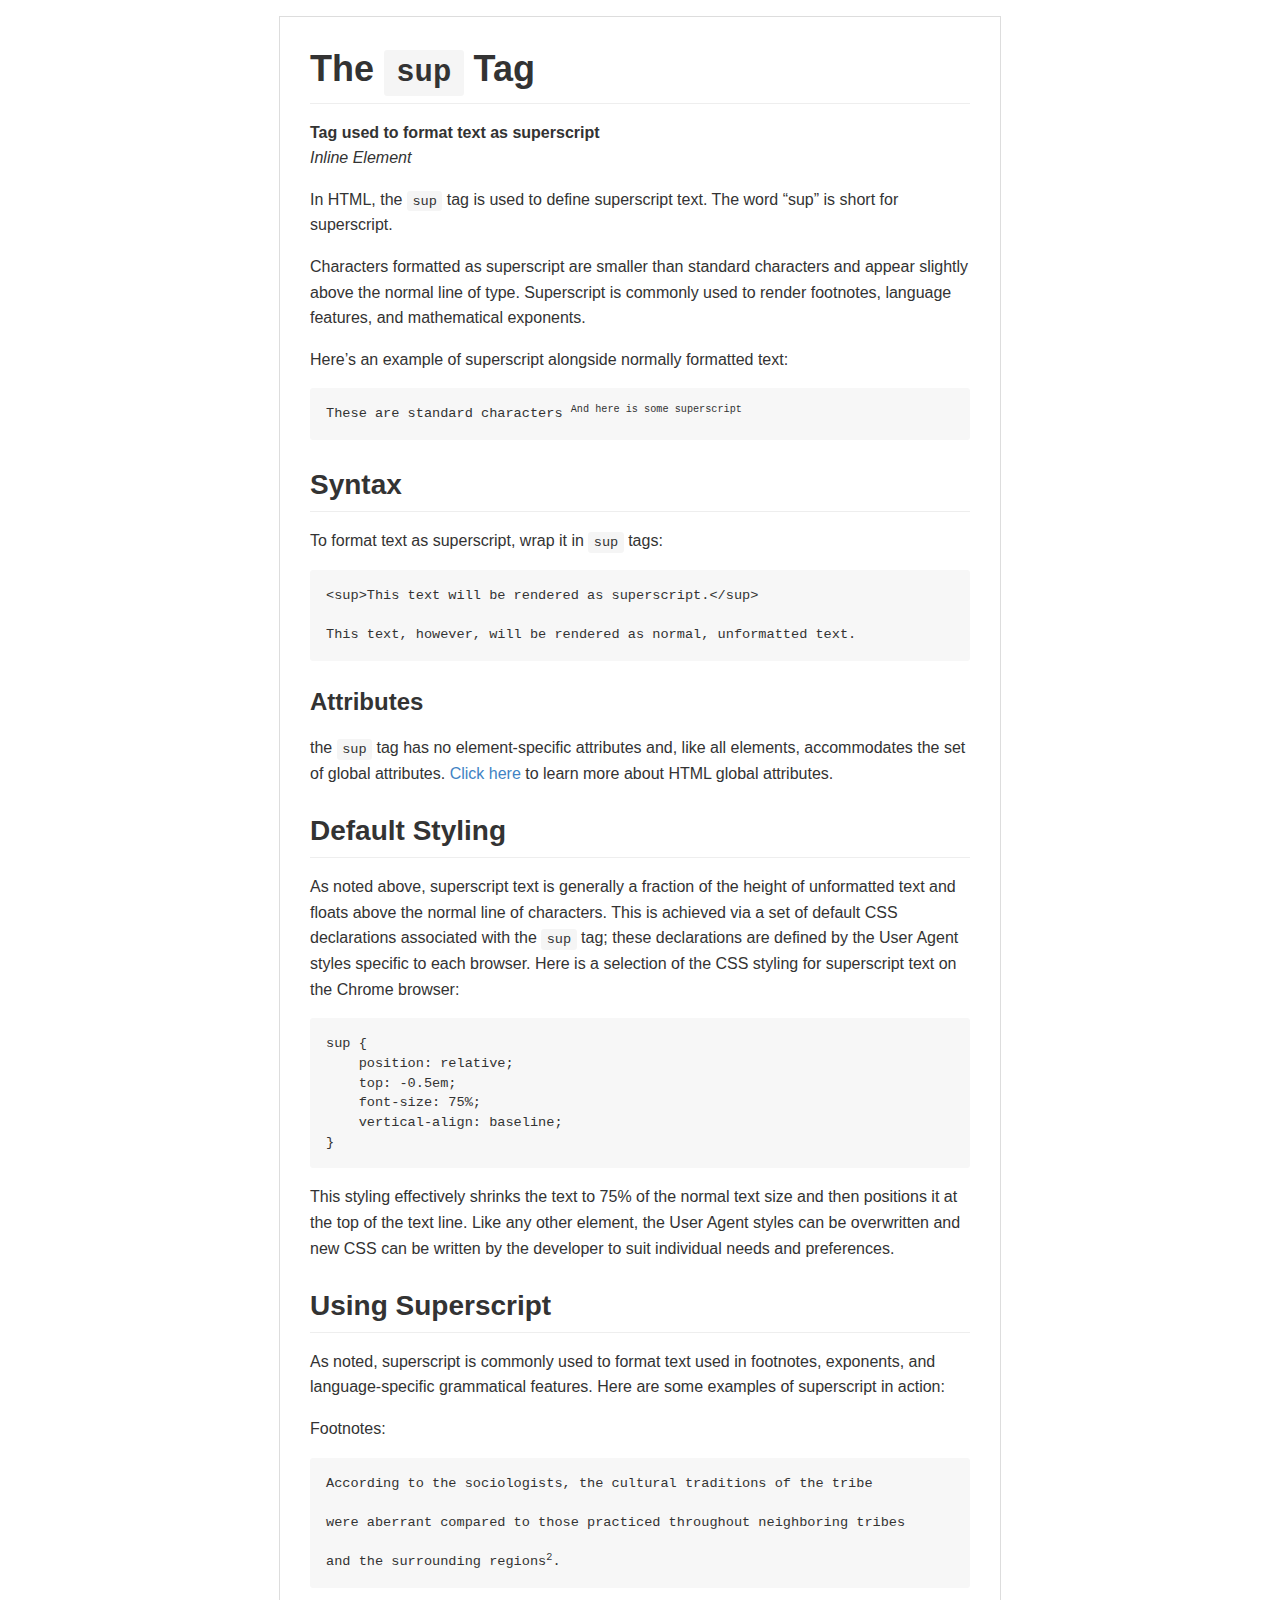
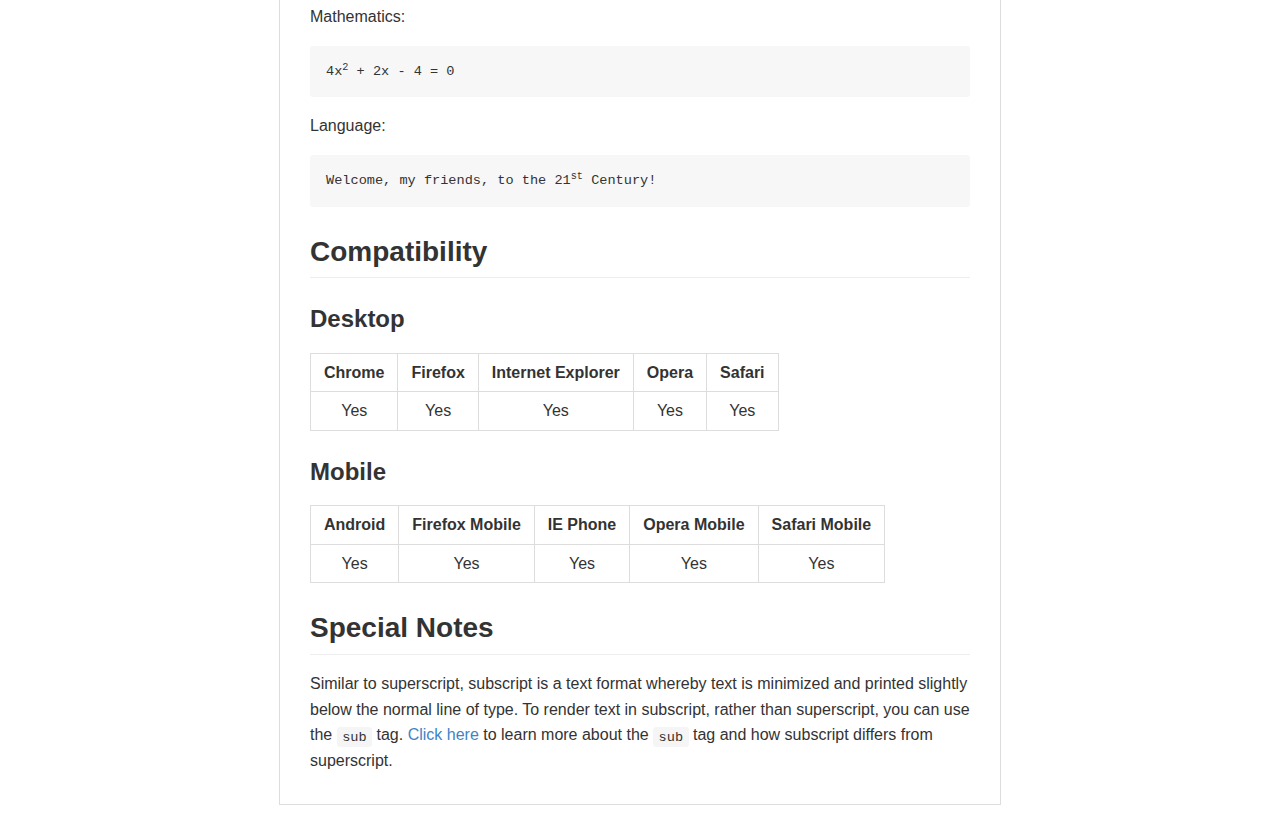
==== commit d6de4eb6: "Write interactive tool descriptions" ====
--- a/team-project-2-encyclopedia-entries/apt-vine-snake-entry-2.html
+++ b/team-project-2-encyclopedia-entries/apt-vine-snake-entry-2.html
@@ -1015,7 +1015,8 @@
   }
 }
 </style><title>apt-vine-snake-entry-2</title></head><body><article class="markdown-body"><h1 id="the-sup-tag"><a name="user-content-the-sup-tag" href="#the-sup-tag" class="headeranchor-link" aria-hidden="true"><span class="headeranchor"></span></a>The <code>sup</code> Tag</h1>
-<p><em>Inline Element</em></p>
+<p><strong>Tag used to format text as superscript</strong><br />
+<em>Inline Element</em></p>
 <p>In HTML, the <code>sup</code> tag is used to define superscript text. The word &ldquo;sup&rdquo; is short for superscript.</p>
 <p>Characters formatted as superscript are smaller than standard characters and appear slightly above the normal line of type. Superscript is commonly used to render footnotes, language features, and mathematical exponents.</p>
 <p>Here&rsquo;s an example of superscript alongside normally formatted text:<br />
